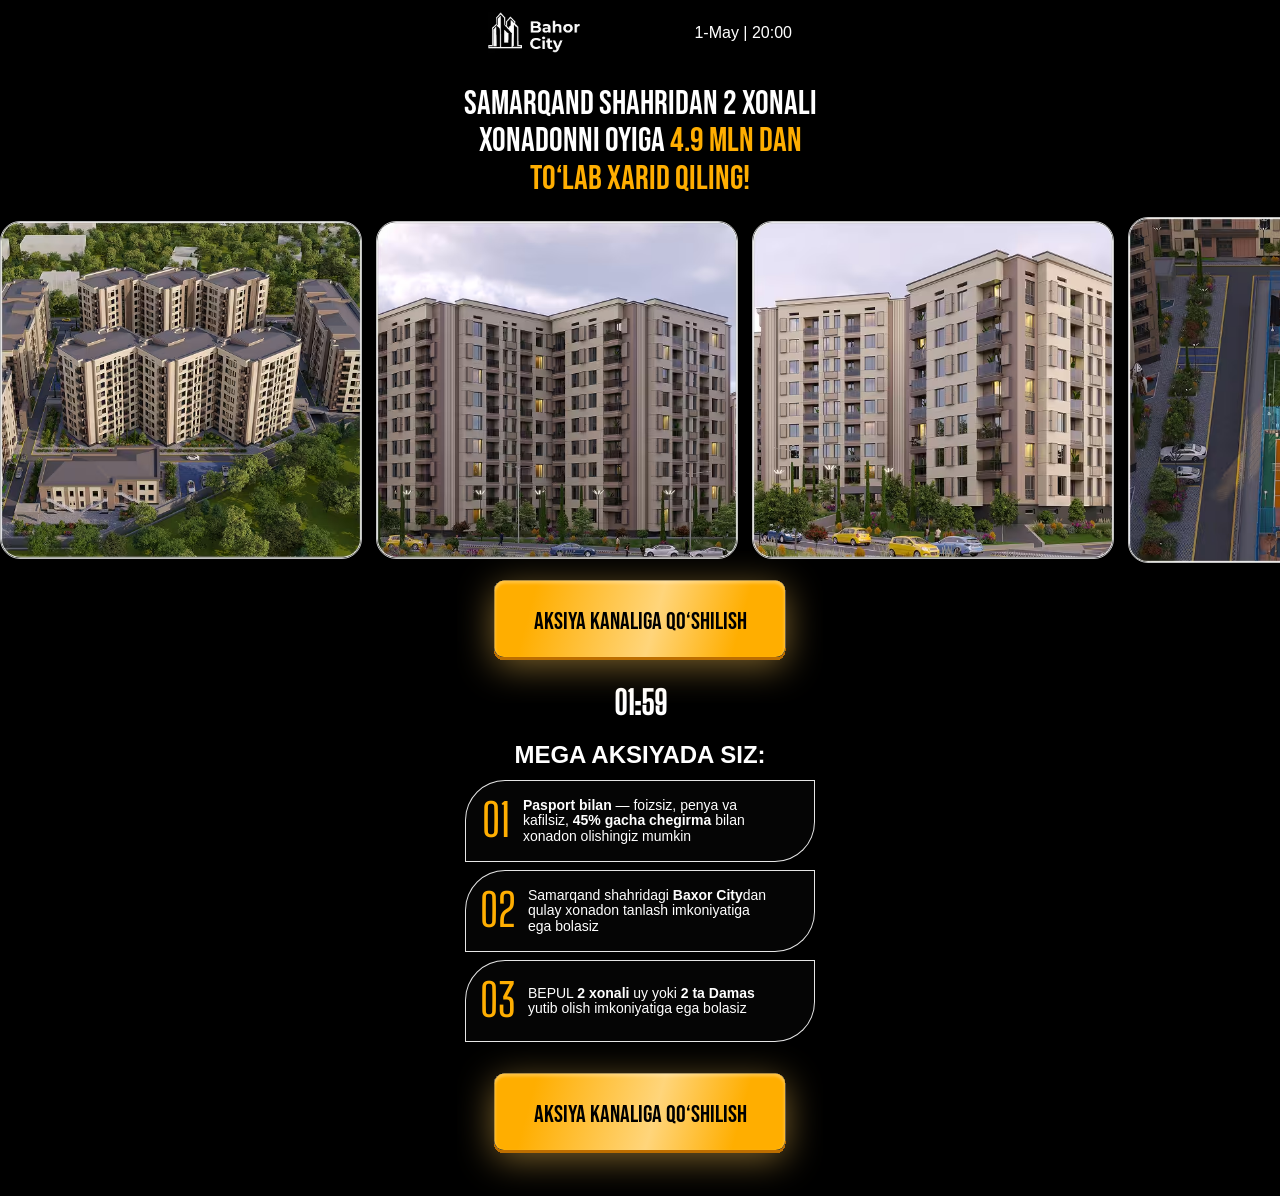
==== index.html @ cdcd3e1d "first commit" ====
<!DOCTYPE html>
<html lang="en">

<head>
  <meta charset="UTF-8">
  <meta name="viewport" content="width=device-width, initial-scale=1.0">
  <title>Baxor City</title>
  <style>
   *{margin:0;padding:0;box-sizing:border-box}body{overflow:scroll;background-color:#000}.hero{background-color:#000}.hero__container{max-width:390px;margin-left:auto;margin-right:auto}.hero__top{display:flex;align-items:center;justify-content:space-between;padding:12px 18px;max-width:340px;width:100%;margin-left:auto;margin-right:auto}.hero__top__text{font-family:Poppins,sans-serif;font-weight:400;font-size:16px;line-height:100%;color:#FFF}.hero__title{margin-top:20px;margin-bottom:20px;font-family:BebasNeue;font-weight:400;font-size:clamp(30px, 6vw, 34px);line-height:110.00000000000001%;text-align:center;text-transform:uppercase;color:#FFF}.hero__title span{color:#FFAE01}.hero__inner{width:100vw;margin-left:calc(50% - 50vw);margin-right:calc(50% - 50vw);overflow:auto;margin-bottom:-32px}.hero__track{display:flex;align-items:center;gap:14px;width:max-content;animation:heroSlider 20s linear infinite}.img__1{flex:0 0 clamp(220px, 32vw, 362px);width:clamp(220px, 32vw, 362px);height:auto;display:block;object-fit:cover;border:1px solid rgb(255 255 255 / .75);border-radius:20px}@keyframes heroSlider{0%{transform:translateX(0)}100%{transform:translateX(calc(-50% - 7px))}}.hero__btn{position:relative;max-width:366px;width:calc(100% - 24px);margin:20px auto 0}.hero__btn img{display:block;width:100%;height:auto}.btn{font-family:Kuunari,sans-serif;font-weight:700;font-size:24px;line-height:100%;letter-spacing:3%;text-transform:uppercase;border:0;background:#fff0;cursor:pointer;font:inherit}.registerBtn{position:absolute;inset:0;display:flex;align-items:center;justify-content:center;padding-bottom:10px;font-family:BebasNeue,sans-serif;font-size:clamp(19px, 7vw, 24px);line-height:1;text-align:center;text-transform:uppercase;color:#000;z-index:1}.timer{font-family:BigShouldersDisplay;font-weight:800;font-size:32px;letter-spacing:0%;color:#FFF;text-align:center;margin-top:-20px;margin-bottom:20px}.hero__bottom{max-width:350px;width:calc(100% - 32px);margin:0 auto;padding-bottom:32px;margin-bottom:-50px}.hero__bottom__title{margin-bottom:12px;font-family:Inter,sans-serif;font-weight:800;font-size:clamp(20px, 4vw, 24px);line-height:110.00000000000001%;text-align:center;text-transform:uppercase;color:#FFF}.hero__bottom__item{display:flex;align-items:center;gap:12px;max-width:350px;width:100%;height:82px;padding:12px 14px;border:1px solid rgb(255 255 255 / .9);border-radius:40px 0 40px 0;background:#050505;opacity:1}.hero__bottom__item:first-of-type{border-radius:40px 0 40px 0}.hero__bottom__item+.hero__bottom__item{margin-top:8px}.hero__bottom__item__title{flex:0 0 31px;font-family:BigShouldersDisplay;font-weight:400;font-size:clamp(38px, 4vw, 45px);line-height:114.99999999999999%;text-align:center;text-transform:uppercase;color:#FFAE01}.hero__bottom__item__text{font-family:Inter,sans-serif;font-weight:400;font-size:clamp(12px, 3vw, 14px);line-height:110.00000000000001%;color:#FFF;max-width:262px;width:100%}.hero__bottom__item__text b,.hero__bottom__item__text strong{font-weight:800}
  </style>
  <link rel="stylesheet" href="./css/main.css" media="print" onload="this.media='all'" />
  <noscript>
    <link rel="stylesheet" href="./css/main.css" />
  </noscript>

</head>

<body>

  <section class="hero">
    <div class="hero__container">
      <div class="hero__top">
        <img src="./images/top__img.avif" width="92" height="41" loading="lazy" decoding="async" alt="" class="">
        <p class="hero__top__text">1-May | 20:00</p>
      </div>
      <h2 class="hero__title">
        Samarqand shahridan 2 xonali <br> xonadonni oyiga <span>4.9 mln dan <br> to‘lab xarid qiling!</span>
      </h2>
      <div class="hero__inner">
        <div class="hero__track">
          <img src="./images/img__1.avif" width="362" height="337" loading="lazy" decoding="async" alt="Img"
            class="img__1">
          <img src="./images/img__2.avif" width="362" height="337" loading="lazy" decoding="async" alt="Img"
            class="img__1">
          <img src="./images/img__3.avif" width="362" height="337" loading="lazy" decoding="async" alt="Img"
            class="img__1">
          <img src="./images/img__4.avif" width="362" height="337" loading="lazy" decoding="async" alt="Img"
            class="img__1">
          <img src="./images/img__5.avif" width="362" height="337" loading="lazy" decoding="async" alt="Img"
            class="img__1">
          <img src="./images/img__1.avif" width="362" height="337" loading="lazy" decoding="async" alt=""
            class="img__1">
          <img src="./images/img__2.avif" width="362" height="337" loading="lazy" decoding="async" alt=""
            class="img__1">
          <img src="./images/img__3.avif" width="362" height="337" loading="lazy" decoding="async" alt=""
            class="img__1">
          <img src="./images/img__4.avif" width="362" height="337" loading="lazy" decoding="async" alt=""
            class="img__1">
          <img src="./images/img__5.avif" width="362" height="337" loading="lazy" decoding="async" alt=""
            class="img__1">
        </div>
      </div>
      <div class="hero__btn">
        <button class="btn registerBtn">Aksiya kanaliga qo‘shilish</button>
        <img src="./images/btn.svg" width="366" height="106" loading="lazy" decoding="async" alt="">
      </div>
      <div class="timer-container">
        <p class="timer" id="timer">01:58</p>
      </div>

      <div class="hero__bottom">
        <h2 class="hero__bottom__title">MEGA AKSIYADA siz:</h2>
        <div class="hero__bottom__item">
          <h2 class="hero__bottom__item__title">01</h2>
          <p class="hero__bottom__item__text"><strong>Pasport bilan</strong> — foizsiz, penya va <br> kafilsiz,
            <strong>45% gacha chegirma</strong> bilan <br> xonadon olishingiz mumkin
          </p>
        </div>
        <div class="hero__bottom__item">
          <h2 class="hero__bottom__item__title">02</h2>
          <p class="hero__bottom__item__text">Samarqand shahridagi <strong>Baxor City</strong>dan <br> qulay
            xonadon tanlash imkoniyatiga <br> ega bolasiz
          </p>
        </div>
        <div class="hero__bottom__item">
          <h2 class="hero__bottom__item__title">03</h2>
          <p class="hero__bottom__item__text">BEPUL <strong>2 xonali</strong> uy yoki <strong>2 ta Damas</strong>
            <br> yutib olish imkoniyatiga ega bolasiz
          </p>
        </div>
      </div>
      <div class="hero__btn">
        <button class="btn registerBtn">Aksiya kanaliga qo‘shilish</button>
        <img src="./images/btn.svg" width="366" height="106" loading="lazy" decoding="async" alt="">
      </div>
    </div>
  </section>

  <div id="registrationModal" class="homeModal" style="display: none">
    <div class="homeModalOverlay"></div>
    <div class="homeFormContainer">
      <button class="closeButton" id="closeModalBtn">
        <svg xmlns="http://www.w3.org/2000/svg" width="16" height="16" viewBox="0 0 12 12" fill="none">
          <path d="M1 11L11 1M1 1.00001L11 11" stroke="currentColor" stroke-width="1.5" stroke-linecap="round" />
        </svg>
      </button>
      <div class="homeFormTop">
        <h1 class="homeFormTopTitle">
          Ro'yxatdan o'tish uchun <br> ma'lumotlaringizni kiriting!
        </h1>
      </div>
      <form id="registrationForm" name="contact-form">
        <div class="HomeFormRow">
          <label class="HomeFormRowLabel" for="name">Ismingiz:</label>
          <input class="HomeFormRowInput" type="text" id="name" name="name" placeholder="Ismingizni kiriting"
            autocomplete="name" />
          <p class="homeFormErrorText" id="nameError" style="display: none">❌ Ismingizni kiriting!</p>
        </div>

        <div class="HomeFormRow">
          <label class="HomeFormRowLabel" for="phone">Telefon raqamingiz:</label>
          <div class="phone-input-container">
            <button type="button" class="selected-country" id="selectedCountry">
              <div id="selectedCountryFlag" style="display: flex; align-items: center;"></div>
              <svg id="dropdownIcon" xmlns="http://www.w3.org/2000/svg" width="16" height="16" viewBox="0 0 24 24"
                fill="none" stroke="currentColor" stroke-width="2" stroke-linecap="round" stroke-linejoin="round">
                <polyline points="6 9 12 15 18 9"></polyline>
              </svg>
              <span class="selected-code" id="selectedCountryCodeText">+998</span>
            </button>
            <div class="country-dropdown" id="countryDropdown" style="display:none"></div>
            <div class="phone-field" style="flex: 1;">
              <input class="HomeFormRowInput phone-input" type="tel" id="phone" name="phone" inputmode="numeric"
                placeholder="88 888 88 88" autocomplete="tel"
                style="border: none; background-color: transparent; padding-left: 5px; width: 100%;" />
            </div>
          </div>
          <p class="homeFormErrorText" id="phoneError" style="display:none">❌ Telefon raqam mos emas!</p>
        </div>

        <button type="submit" class="HomeFormBtn" id="submitBtn">DAVOM ETISH</button>
      </form>
    </div>
  </div>

  <script src="./js/phoneFormatter.js"></script>
  <script src="./js/app.js"></script>
</body>

</html>
---- css/main.css ----
@font-face {
  font-family: BebasNeue;
  src: url(../fonts/BebasNeue-Regular.woff2);
}

@font-face {
  font-family: BigShouldersDisplay;
  src: url(../fonts/BigShoulders_36pt-Regular.woff2);
}

.homeModal,.homeModalOverlay{position:fixed;top:0;height:100vh;width:100%;left:0}.homeModal{z-index:30;justify-content:center;align-items:center;display:flex}.homeModalOverlay{background-color:rgb(0 0 0 / .3);backdrop-filter:blur(5px)}.homeFormContainer{position:fixed;z-index:30;background-color:#fff;color:#000;border-radius:8px;padding:20px 40px 40px;width:100%;max-width:520px;box-shadow:0 4px 12px rgb(0 0 0 / .1);margin:0 20px;top:50%;left:50%;transform:translate(-50%,-50%)}.homeFormTop{display:flex;justify-content:space-between}.homeFormTopTitle{font-family:Inter,sans-serif;font-size:clamp(21px, 6.6vw, 24px);margin:0 0 20px;color:#000;font-weight:600;text-align:center;margin-left:auto;margin-right:auto}.closeButton{background:0 0;border:none;cursor:pointer;padding:4px;justify-content:center;align-items:center;display:flex;position:absolute;top:20px;right:20px;color:#000}.homeFormErrorText{color:#e53e3e;margin-bottom:12px;font-size:14px;font-family:system-ui,-apple-system,sans-serif;padding-top:5px;padding-bottom:5px}.HomeFormRowInput,.HomeFormRowLabel{font-family:system-ui,-apple-system,sans-serif;font-size:18px}.HomeFormRow{margin-bottom:20px}.HomeFormRowLabel{display:block;margin-bottom:6px;color:#000}.HomeFormRowInput{width:100%;padding:10px 16px;border:1px solid #c9c9c9;min-height:48px;background-color:#f3f7f8;border-radius:6px;font-weight:400;outline:0;height:50px;transition:border-color .2s}.HomeFormRowInput:focus{border-color:#FB0}.HomeFormRowInput::placeholder{color:#aaa}.HomeFormBtn{font-family:sans-serif;height:60px;width:100%;cursor:pointer;border-radius:10px;background:#FB0;transition:.3s;font-weight:700;font-size:28px;color:#fff;text-transform:uppercase;border:none;position:relative;display:flex;align-items:center;justify-content:center}.phone-input-container{display:flex;align-items:center;position:relative;border:1px solid #c9c9c9;background-color:#fff0;border-radius:6px}.selected-code{display:flex;margin-left:10px}.selected-country{display:flex;align-items:center;padding:10px;padding-right:0;border-radius:6px;cursor:pointer;min-height:50px;font-family:sans-serif;font-size:18px;font-weight:400;min-width:max-content;border:none;background-color:#fff0}.country-dropdown{position:absolute;top:110%;left:0;width:100%;background-color:#fff;border:1px solid #c9c9c9;border-radius:6px;box-shadow:0 4px 12px rgb(0 0 0 / .1);z-index:40;max-height:200px;overflow-y:auto}.country-option{display:flex;justify-content:space-between;align-items:center;padding:10px;cursor:pointer}.country-option:hover{background-color:#f3f7f8}.country-option.selected{background-color:#e6f0fa}@media screen and (max-width:768px){.homeFormContainer{max-width:100%;padding:80px 20px 20px;margin:0;border-radius:6px;height:100vh}.homeFormTopTitle{text-align:center;max-width:408px;margin-left:auto;margin-right:auto;font-weight:700;margin-bottom:15px}.homeFormTop{flex-direction:column;align-items:flex-start}.closeButton{width:100%;height:50px;background-color:#000;color:#fff;padding-right:20px;top:0;left:0;justify-content:end}.homeFormErrorText{font-size:12px;margin-bottom:8px}.HomeFormRowLabel{margin-bottom:6px}.HomeFormRowInput{padding:0 12px;min-height:40px;background-color:#fff0}.HomeFormRowInput::placeholder{color:#a3a3a3}.HomeFormBtn{font-size:18px;font-weight:700;margin-top:24px}}@media screen and (max-width:480px){.homeFormContainer{max-width:100%;padding:80px 20px 20px;margin:0;border-radius:6px;height:100vh}.homeFormTopTitle{text-align:center;margin:0 auto 15px}.homeFormErrorText{font-size:12px;margin-bottom:8px}.HomeFormRowLabel{margin-bottom:6px}.HomeFormRowInput{padding:0 12px;min-height:40px;background-color:#fff0;border-radius:10px}.HomeFormRowInput::placeholder{color:#a3a3a3}.HomeFormBtn{font-size:16px;padding:10px 0;margin-top:24px;height:50px}}.homeModal,.homeModalOverlay{position:fixed;top:0;height:100vh;width:100%;left:0}.homeModal{z-index:30;justify-content:center;align-items:center;display:flex}.homeModalOverlay{background-color:rgb(0 0 0 / .3);backdrop-filter:blur(5px)}.homeFormContainer{position:relative;z-index:30;background-color:#fff;color:#000;border-radius:8px;padding:20px 40px 40px;width:100%;max-width:520px;box-shadow:0 4px 12px rgb(0 0 0 / .1);margin:0 20px;position:fixed;top:50%;left:50%;transform:translate(-50%,-50%)}.homeFormTop{display:flex;justify-content:space-between}.homeFormTopTitle{font-family:Inter,sans-serif;font-size:clamp(21px, 6.6vw, 24px);margin:0 0 20px;color:#000;font-weight:600;text-align:center;margin-left:auto;margin-right:auto}.closeButton{background:0 0;border:none;cursor:pointer;padding:4px;justify-content:center;align-items:center;display:flex;position:absolute;top:20px;right:20px;color:#000}.homeFormErrorText{color:#e53e3e;margin-bottom:12px;font-size:14px;font-family:system-ui,-apple-system,BlinkMacSystemFont,"Segoe UI",sans-serif;padding-top:5px;padding-bottom:5px}.HomeFormRowInput,.HomeFormRowLabel{font-family:system-ui,-apple-system,BlinkMacSystemFont,"Segoe UI",sans-serif;font-size:18px}.HomeFormRow{margin-bottom:20px}.HomeFormRowLabel{display:block;margin-bottom:6px;color:#000}.HomeFormRowInput{width:100%;padding:10px 16px;border:1px solid #c9c9c9;min-height:48px;background-color:#f3f7f8;border-radius:6px;font-weight:400;outline:0;height:50px;transition:border-color 0.2s}.HomeFormRowInput:focus{border-color:#e71f1f}.HomeFormRowInput::placeholder{color:#aaa}.HomeFormBtn{font-family:sans-serif;height:60px;width:100%;cursor:pointer;border-radius:10px;background:linear-gradient(94.13deg,#FFAE00 13.8%,#FFD57B 55.11%,#FFAE00 83%);box-shadow:0 4px 0 0 #BD6E00;box-shadow:0 2px 3px 1px #FFFFFF40 inset;transition:0.3s;font-weight:700;font-size:28px;color:#fff;text-transform:uppercase;border:none;position:relative;display:flex;align-items:center;justify-content:center}.phone-input-container{display:flex;align-items:center;position:relative;border:1px solid #c9c9c9;background-color:#fff0;border-radius:6px}.phone-input-container:focus{border-color:#e71f1f}.selected-code{display:flex;margin-left:10px}.country-selector{position:relative;margin-right:10px}.selected-country{display:flex;align-items:center;padding:10px;padding-right:0;border-radius:6px;cursor:pointer;min-height:50px;font-family:sans-serif!important;font-size:18px;font-weight:400!important;min-width:max-content;border:none;background-color:#fff0}.country-dropdown{position:absolute;top:110%;left:0;width:100%;background-color:#fff;border:1px solid #c9c9c9;border-radius:6px;box-shadow:0 4px 12px rgb(0 0 0 / .1);z-index:40;max-height:200px;overflow-y:auto;font-family:sans-serif!important;font-weight:400!important}.country-option{display:flex;justify-content:space-between;align-items:center;padding:10px;cursor:pointer;font-family:sans-serif;font-weight:400!important}.country-option:hover{background-color:#f3f7f8}.country-option.selected{background-color:#e6f0fa}@media screen and (max-width:768px){.homeFormContainer{max-width:100%;padding:80px 20px 20px;margin:0;border-radius:6px;height:100vh}.homeFormTopTitle{text-align:center;max-width:408px;margin-left:auto;margin-right:auto;font-weight:700;margin-bottom:15px}.homeFormTop{flex-direction:column;align-items:flex-start}.closeButton{width:100%;height:50px;background-color:#000;color:#fff;padding-right:20px;top:0;left:0;justify-content:end}.homeFormErrorText{font-size:12px;margin-bottom:8px}.HomeFormRowLabel{margin-bottom:6px}.HomeFormRowInput{padding:0 12px;min-height:40px;background-color:#fff0}.HomeFormRowInput::placeholder{color:#a3a3a3}.HomeFormBtn{font-size:18px;font-weight:700;margin-top:24px}}@media screen and (max-width:480px){.homeFormContainer{max-width:100%;padding:80px 20px 20px;margin:0;border-radius:6px;height:100vh}.homeFormTopTitle{text-align:center;margin:0 auto 15px}.homeFormErrorText{font-size:12px;margin-bottom:8px}.HomeFormRowLabel{margin-bottom:6px}.HomeFormRowInput{padding:0 12px;min-height:40px;background-color:#fff0;border-radius:10px}.HomeFormRowInput::placeholder{color:#a3a3a3}.HomeFormBtn{font-size:16px;padding:10px 0;margin-top:24px;height:50px}}
---- css/main.css ----
@font-face {
  font-family: BebasNeue;
  src: url(../fonts/BebasNeue-Regular.woff2);
}

@font-face {
  font-family: BigShouldersDisplay;
  src: url(../fonts/BigShoulders_36pt-Regular.woff2);
}

.homeModal,.homeModalOverlay{position:fixed;top:0;height:100vh;width:100%;left:0}.homeModal{z-index:30;justify-content:center;align-items:center;display:flex}.homeModalOverlay{background-color:rgb(0 0 0 / .3);backdrop-filter:blur(5px)}.homeFormContainer{position:fixed;z-index:30;background-color:#fff;color:#000;border-radius:8px;padding:20px 40px 40px;width:100%;max-width:520px;box-shadow:0 4px 12px rgb(0 0 0 / .1);margin:0 20px;top:50%;left:50%;transform:translate(-50%,-50%)}.homeFormTop{display:flex;justify-content:space-between}.homeFormTopTitle{font-family:Inter,sans-serif;font-size:clamp(21px, 6.6vw, 24px);margin:0 0 20px;color:#000;font-weight:600;text-align:center;margin-left:auto;margin-right:auto}.closeButton{background:0 0;border:none;cursor:pointer;padding:4px;justify-content:center;align-items:center;display:flex;position:absolute;top:20px;right:20px;color:#000}.homeFormErrorText{color:#e53e3e;margin-bottom:12px;font-size:14px;font-family:system-ui,-apple-system,sans-serif;padding-top:5px;padding-bottom:5px}.HomeFormRowInput,.HomeFormRowLabel{font-family:system-ui,-apple-system,sans-serif;font-size:18px}.HomeFormRow{margin-bottom:20px}.HomeFormRowLabel{display:block;margin-bottom:6px;color:#000}.HomeFormRowInput{width:100%;padding:10px 16px;border:1px solid #c9c9c9;min-height:48px;background-color:#f3f7f8;border-radius:6px;font-weight:400;outline:0;height:50px;transition:border-color .2s}.HomeFormRowInput:focus{border-color:#FB0}.HomeFormRowInput::placeholder{color:#aaa}.HomeFormBtn{font-family:sans-serif;height:60px;width:100%;cursor:pointer;border-radius:10px;background:#FB0;transition:.3s;font-weight:700;font-size:28px;color:#fff;text-transform:uppercase;border:none;position:relative;display:flex;align-items:center;justify-content:center}.phone-input-container{display:flex;align-items:center;position:relative;border:1px solid #c9c9c9;background-color:#fff0;border-radius:6px}.selected-code{display:flex;margin-left:10px}.selected-country{display:flex;align-items:center;padding:10px;padding-right:0;border-radius:6px;cursor:pointer;min-height:50px;font-family:sans-serif;font-size:18px;font-weight:400;min-width:max-content;border:none;background-color:#fff0}.country-dropdown{position:absolute;top:110%;left:0;width:100%;background-color:#fff;border:1px solid #c9c9c9;border-radius:6px;box-shadow:0 4px 12px rgb(0 0 0 / .1);z-index:40;max-height:200px;overflow-y:auto}.country-option{display:flex;justify-content:space-between;align-items:center;padding:10px;cursor:pointer}.country-option:hover{background-color:#f3f7f8}.country-option.selected{background-color:#e6f0fa}@media screen and (max-width:768px){.homeFormContainer{max-width:100%;padding:80px 20px 20px;margin:0;border-radius:6px;height:100vh}.homeFormTopTitle{text-align:center;max-width:408px;margin-left:auto;margin-right:auto;font-weight:700;margin-bottom:15px}.homeFormTop{flex-direction:column;align-items:flex-start}.closeButton{width:100%;height:50px;background-color:#000;color:#fff;padding-right:20px;top:0;left:0;justify-content:end}.homeFormErrorText{font-size:12px;margin-bottom:8px}.HomeFormRowLabel{margin-bottom:6px}.HomeFormRowInput{padding:0 12px;min-height:40px;background-color:#fff0}.HomeFormRowInput::placeholder{color:#a3a3a3}.HomeFormBtn{font-size:18px;font-weight:700;margin-top:24px}}@media screen and (max-width:480px){.homeFormContainer{max-width:100%;padding:80px 20px 20px;margin:0;border-radius:6px;height:100vh}.homeFormTopTitle{text-align:center;margin:0 auto 15px}.homeFormErrorText{font-size:12px;margin-bottom:8px}.HomeFormRowLabel{margin-bottom:6px}.HomeFormRowInput{padding:0 12px;min-height:40px;background-color:#fff0;border-radius:10px}.HomeFormRowInput::placeholder{color:#a3a3a3}.HomeFormBtn{font-size:16px;padding:10px 0;margin-top:24px;height:50px}}.homeModal,.homeModalOverlay{position:fixed;top:0;height:100vh;width:100%;left:0}.homeModal{z-index:30;justify-content:center;align-items:center;display:flex}.homeModalOverlay{background-color:rgb(0 0 0 / .3);backdrop-filter:blur(5px)}.homeFormContainer{position:relative;z-index:30;background-color:#fff;color:#000;border-radius:8px;padding:20px 40px 40px;width:100%;max-width:520px;box-shadow:0 4px 12px rgb(0 0 0 / .1);margin:0 20px;position:fixed;top:50%;left:50%;transform:translate(-50%,-50%)}.homeFormTop{display:flex;justify-content:space-between}.homeFormTopTitle{font-family:Inter,sans-serif;font-size:clamp(21px, 6.6vw, 24px);margin:0 0 20px;color:#000;font-weight:600;text-align:center;margin-left:auto;margin-right:auto}.closeButton{background:0 0;border:none;cursor:pointer;padding:4px;justify-content:center;align-items:center;display:flex;position:absolute;top:20px;right:20px;color:#000}.homeFormErrorText{color:#e53e3e;margin-bottom:12px;font-size:14px;font-family:system-ui,-apple-system,BlinkMacSystemFont,"Segoe UI",sans-serif;padding-top:5px;padding-bottom:5px}.HomeFormRowInput,.HomeFormRowLabel{font-family:system-ui,-apple-system,BlinkMacSystemFont,"Segoe UI",sans-serif;font-size:18px}.HomeFormRow{margin-bottom:20px}.HomeFormRowLabel{display:block;margin-bottom:6px;color:#000}.HomeFormRowInput{width:100%;padding:10px 16px;border:1px solid #c9c9c9;min-height:48px;background-color:#f3f7f8;border-radius:6px;font-weight:400;outline:0;height:50px;transition:border-color 0.2s}.HomeFormRowInput:focus{border-color:#e71f1f}.HomeFormRowInput::placeholder{color:#aaa}.HomeFormBtn{font-family:sans-serif;height:60px;width:100%;cursor:pointer;border-radius:10px;background:linear-gradient(94.13deg,#FFAE00 13.8%,#FFD57B 55.11%,#FFAE00 83%);box-shadow:0 4px 0 0 #BD6E00;box-shadow:0 2px 3px 1px #FFFFFF40 inset;transition:0.3s;font-weight:700;font-size:28px;color:#fff;text-transform:uppercase;border:none;position:relative;display:flex;align-items:center;justify-content:center}.phone-input-container{display:flex;align-items:center;position:relative;border:1px solid #c9c9c9;background-color:#fff0;border-radius:6px}.phone-input-container:focus{border-color:#e71f1f}.selected-code{display:flex;margin-left:10px}.country-selector{position:relative;margin-right:10px}.selected-country{display:flex;align-items:center;padding:10px;padding-right:0;border-radius:6px;cursor:pointer;min-height:50px;font-family:sans-serif!important;font-size:18px;font-weight:400!important;min-width:max-content;border:none;background-color:#fff0}.country-dropdown{position:absolute;top:110%;left:0;width:100%;background-color:#fff;border:1px solid #c9c9c9;border-radius:6px;box-shadow:0 4px 12px rgb(0 0 0 / .1);z-index:40;max-height:200px;overflow-y:auto;font-family:sans-serif!important;font-weight:400!important}.country-option{display:flex;justify-content:space-between;align-items:center;padding:10px;cursor:pointer;font-family:sans-serif;font-weight:400!important}.country-option:hover{background-color:#f3f7f8}.country-option.selected{background-color:#e6f0fa}@media screen and (max-width:768px){.homeFormContainer{max-width:100%;padding:80px 20px 20px;margin:0;border-radius:6px;height:100vh}.homeFormTopTitle{text-align:center;max-width:408px;margin-left:auto;margin-right:auto;font-weight:700;margin-bottom:15px}.homeFormTop{flex-direction:column;align-items:flex-start}.closeButton{width:100%;height:50px;background-color:#000;color:#fff;padding-right:20px;top:0;left:0;justify-content:end}.homeFormErrorText{font-size:12px;margin-bottom:8px}.HomeFormRowLabel{margin-bottom:6px}.HomeFormRowInput{padding:0 12px;min-height:40px;background-color:#fff0}.HomeFormRowInput::placeholder{color:#a3a3a3}.HomeFormBtn{font-size:18px;font-weight:700;margin-top:24px}}@media screen and (max-width:480px){.homeFormContainer{max-width:100%;padding:80px 20px 20px;margin:0;border-radius:6px;height:100vh}.homeFormTopTitle{text-align:center;margin:0 auto 15px}.homeFormErrorText{font-size:12px;margin-bottom:8px}.HomeFormRowLabel{margin-bottom:6px}.HomeFormRowInput{padding:0 12px;min-height:40px;background-color:#fff0;border-radius:10px}.HomeFormRowInput::placeholder{color:#a3a3a3}.HomeFormBtn{font-size:16px;padding:10px 0;margin-top:24px;height:50px}}
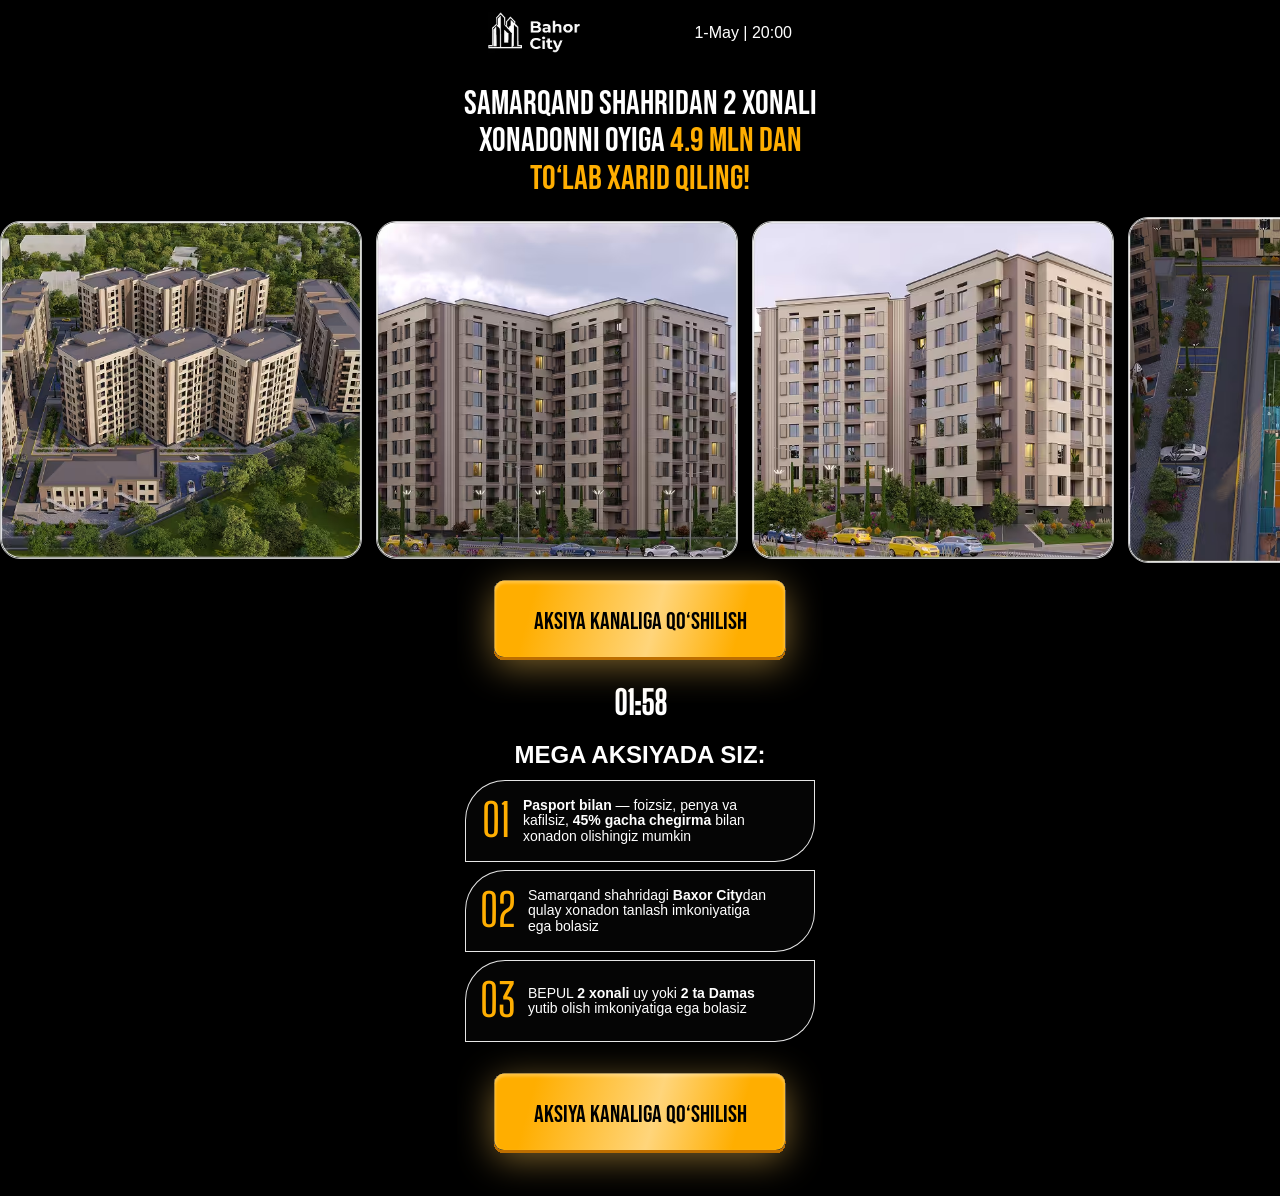
==== commit d2855fdd: "add" ====
--- a/index.html
+++ b/index.html
@@ -6,7 +6,7 @@
   <meta name="viewport" content="width=device-width, initial-scale=1.0">
   <title>Baxor City</title>
   <style>
-   *{margin:0;padding:0;box-sizing:border-box}body{overflow:scroll;background-color:#000}.hero{background-color:#000}.hero__container{max-width:390px;margin-left:auto;margin-right:auto}.hero__top{display:flex;align-items:center;justify-content:space-between;padding:12px 18px;max-width:340px;width:100%;margin-left:auto;margin-right:auto}.hero__top__text{font-family:Poppins,sans-serif;font-weight:400;font-size:16px;line-height:100%;color:#FFF}.hero__title{margin-top:20px;margin-bottom:20px;font-family:BebasNeue;font-weight:400;font-size:clamp(30px, 6vw, 34px);line-height:110.00000000000001%;text-align:center;text-transform:uppercase;color:#FFF}.hero__title span{color:#FFAE01}.hero__inner{width:100vw;margin-left:calc(50% - 50vw);margin-right:calc(50% - 50vw);overflow:auto;margin-bottom:-32px}.hero__track{display:flex;align-items:center;gap:14px;width:max-content;animation:heroSlider 20s linear infinite}.img__1{flex:0 0 clamp(220px, 32vw, 362px);width:clamp(220px, 32vw, 362px);height:auto;display:block;object-fit:cover;border:1px solid rgb(255 255 255 / .75);border-radius:20px}@keyframes heroSlider{0%{transform:translateX(0)}100%{transform:translateX(calc(-50% - 7px))}}.hero__btn{position:relative;max-width:366px;width:calc(100% - 24px);margin:20px auto 0}.hero__btn img{display:block;width:100%;height:auto}.btn{font-family:Kuunari,sans-serif;font-weight:700;font-size:24px;line-height:100%;letter-spacing:3%;text-transform:uppercase;border:0;background:#fff0;cursor:pointer;font:inherit}.registerBtn{position:absolute;inset:0;display:flex;align-items:center;justify-content:center;padding-bottom:10px;font-family:BebasNeue,sans-serif;font-size:clamp(19px, 7vw, 24px);line-height:1;text-align:center;text-transform:uppercase;color:#000;z-index:1}.timer{font-family:BigShouldersDisplay;font-weight:800;font-size:32px;letter-spacing:0%;color:#FFF;text-align:center;margin-top:-20px;margin-bottom:20px}.hero__bottom{max-width:350px;width:calc(100% - 32px);margin:0 auto;padding-bottom:32px;margin-bottom:-50px}.hero__bottom__title{margin-bottom:12px;font-family:Inter,sans-serif;font-weight:800;font-size:clamp(20px, 4vw, 24px);line-height:110.00000000000001%;text-align:center;text-transform:uppercase;color:#FFF}.hero__bottom__item{display:flex;align-items:center;gap:12px;max-width:350px;width:100%;height:82px;padding:12px 14px;border:1px solid rgb(255 255 255 / .9);border-radius:40px 0 40px 0;background:#050505;opacity:1}.hero__bottom__item:first-of-type{border-radius:40px 0 40px 0}.hero__bottom__item+.hero__bottom__item{margin-top:8px}.hero__bottom__item__title{flex:0 0 31px;font-family:BigShouldersDisplay;font-weight:400;font-size:clamp(38px, 4vw, 45px);line-height:114.99999999999999%;text-align:center;text-transform:uppercase;color:#FFAE01}.hero__bottom__item__text{font-family:Inter,sans-serif;font-weight:400;font-size:clamp(12px, 3vw, 14px);line-height:110.00000000000001%;color:#FFF;max-width:262px;width:100%}.hero__bottom__item__text b,.hero__bottom__item__text strong{font-weight:800}
+   *{margin:0;padding:0;box-sizing:border-box}body{overflow-x:hidden;overflow-y:auto;background-color:#000}.hero{background-color:#000}.hero__container{max-width:390px;margin-left:auto;margin-right:auto}.hero__top{display:flex;align-items:center;justify-content:space-between;padding:12px 18px;max-width:340px;width:100%;margin-left:auto;margin-right:auto}.hero__top__text{font-family:Poppins,sans-serif;font-weight:400;font-size:16px;line-height:100%;color:#FFF}.hero__title{margin-top:20px;margin-bottom:20px;font-family:BebasNeue;font-weight:400;font-size:clamp(30px, 6vw, 34px);line-height:110.00000000000001%;text-align:center;text-transform:uppercase;color:#FFF}.hero__title span{color:#FFAE01}.hero__inner{width:100vw;margin-left:calc(50% - 50vw);margin-right:calc(50% - 50vw);overflow:hidden;margin-bottom:-32px}.hero__track{display:flex;align-items:center;gap:14px;width:max-content;animation:heroSlider 20s linear infinite}.hero__inner:hover .hero__track{animation-play-state:paused}.img__1{flex:0 0 clamp(220px, 32vw, 362px);width:clamp(220px, 32vw, 362px);height:auto;display:block;object-fit:cover;border:1px solid rgb(255 255 255 / .75);border-radius:20px}@keyframes heroSlider{0%{transform:translateX(0)}100%{transform:translateX(calc(-50% - 7px))}}.hero__btn{position:relative;max-width:366px;width:calc(100% - 24px);margin:20px auto 0}.hero__btn img{display:block;width:100%;height:auto}.btn{font-family:Kuunari,sans-serif;font-weight:700;font-size:24px;line-height:100%;letter-spacing:3%;text-transform:uppercase;border:0;background:#fff0;cursor:pointer;font:inherit}.registerBtn{position:absolute;inset:0;display:flex;align-items:center;justify-content:center;padding-bottom:10px;font-family:BebasNeue,sans-serif;font-size:clamp(19px, 7vw, 24px);line-height:1;text-align:center;text-transform:uppercase;color:#000;z-index:1}.timer{font-family:BigShouldersDisplay;font-weight:800;font-size:32px;letter-spacing:0%;color:#FFF;text-align:center;margin-top:-20px;margin-bottom:20px}.hero__bottom{max-width:350px;width:calc(100% - 32px);margin:0 auto;padding-bottom:32px;margin-bottom:-50px}.hero__bottom__title{margin-bottom:12px;font-family:Inter,sans-serif;font-weight:800;font-size:clamp(20px, 4vw, 24px);line-height:110.00000000000001%;text-align:center;text-transform:uppercase;color:#FFF}.hero__bottom__item{display:flex;align-items:center;gap:12px;max-width:350px;width:100%;height:82px;padding:12px 14px;border:1px solid rgb(255 255 255 / .9);border-radius:40px 0 40px 0;background:#050505;opacity:1}.hero__bottom__item:first-of-type{border-radius:40px 0 40px 0}.hero__bottom__item+.hero__bottom__item{margin-top:8px}.hero__bottom__item__title{flex:0 0 31px;font-family:BigShouldersDisplay;font-weight:400;font-size:clamp(38px, 4vw, 45px);line-height:114.99999999999999%;text-align:center;text-transform:uppercase;color:#FFAE01}.hero__bottom__item__text{font-family:Inter,sans-serif;font-weight:400;font-size:clamp(12px, 3vw, 14px);line-height:110.00000000000001%;color:#FFF;max-width:262px;width:100%}.hero__bottom__item__text b,.hero__bottom__item__text strong{font-weight:800}
   </style>
   <link rel="stylesheet" href="./css/main.css" media="print" onload="this.media='all'" />
   <noscript>
@@ -137,4 +137,4 @@
   <script src="./js/app.js"></script>
 </body>
 
-</html>+</html>
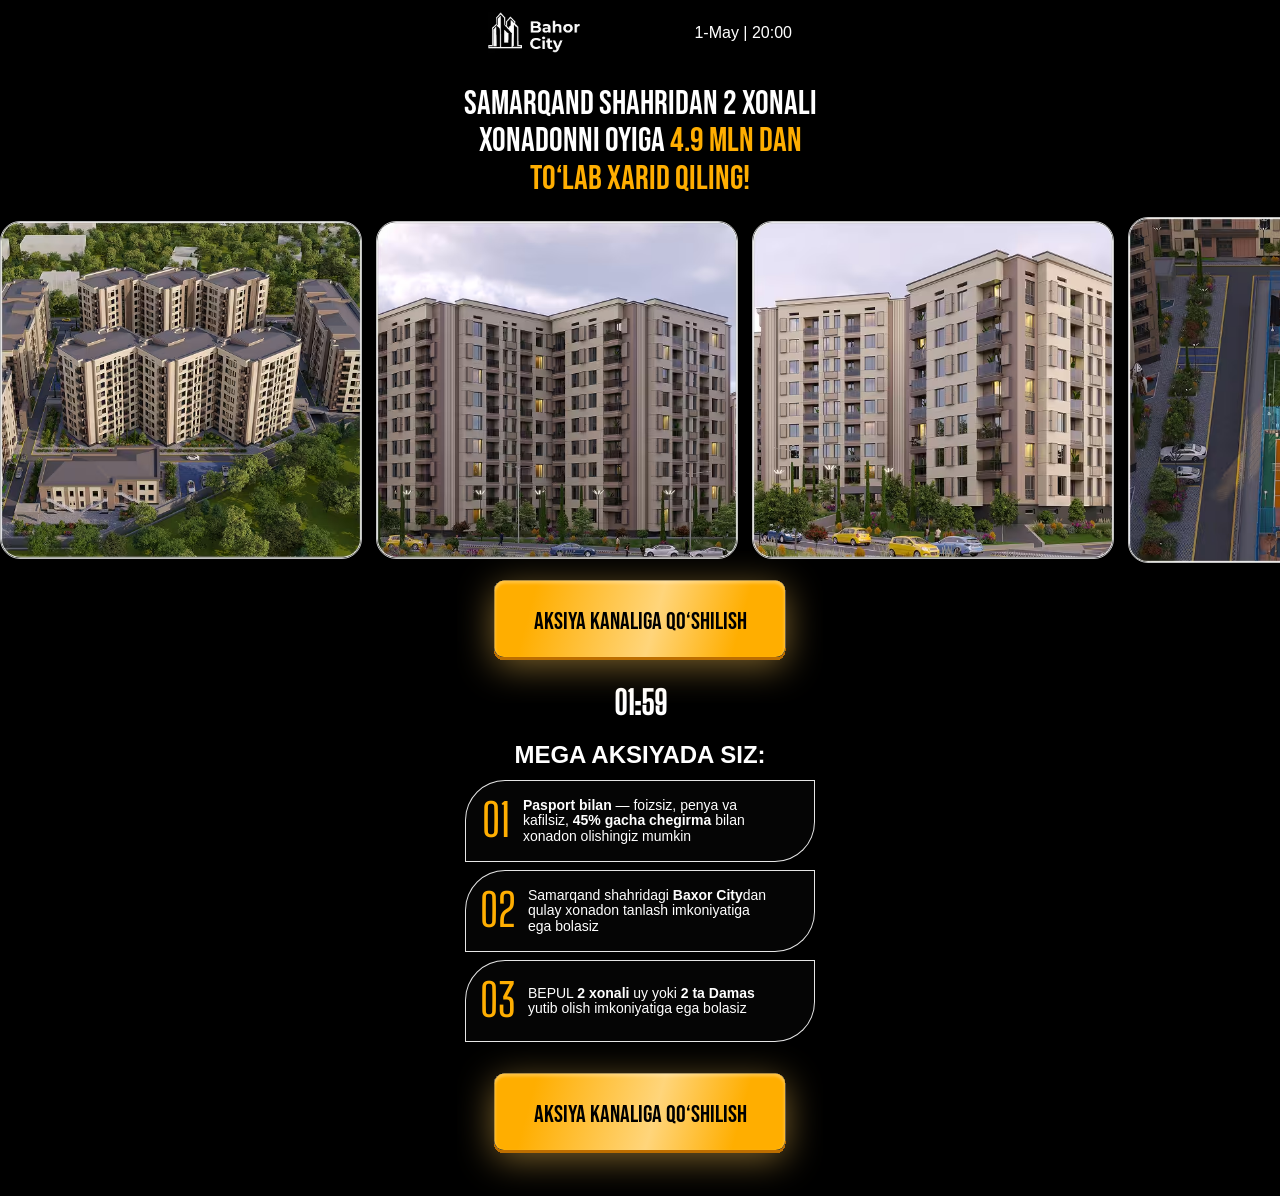
==== commit aa38011e: "add" ====
--- a/index.html
+++ b/index.html
@@ -1,5 +1,5 @@
 <!DOCTYPE html>
-<html lang="en">
+<html lang="uz">
 
 <head>
   <meta charset="UTF-8">
